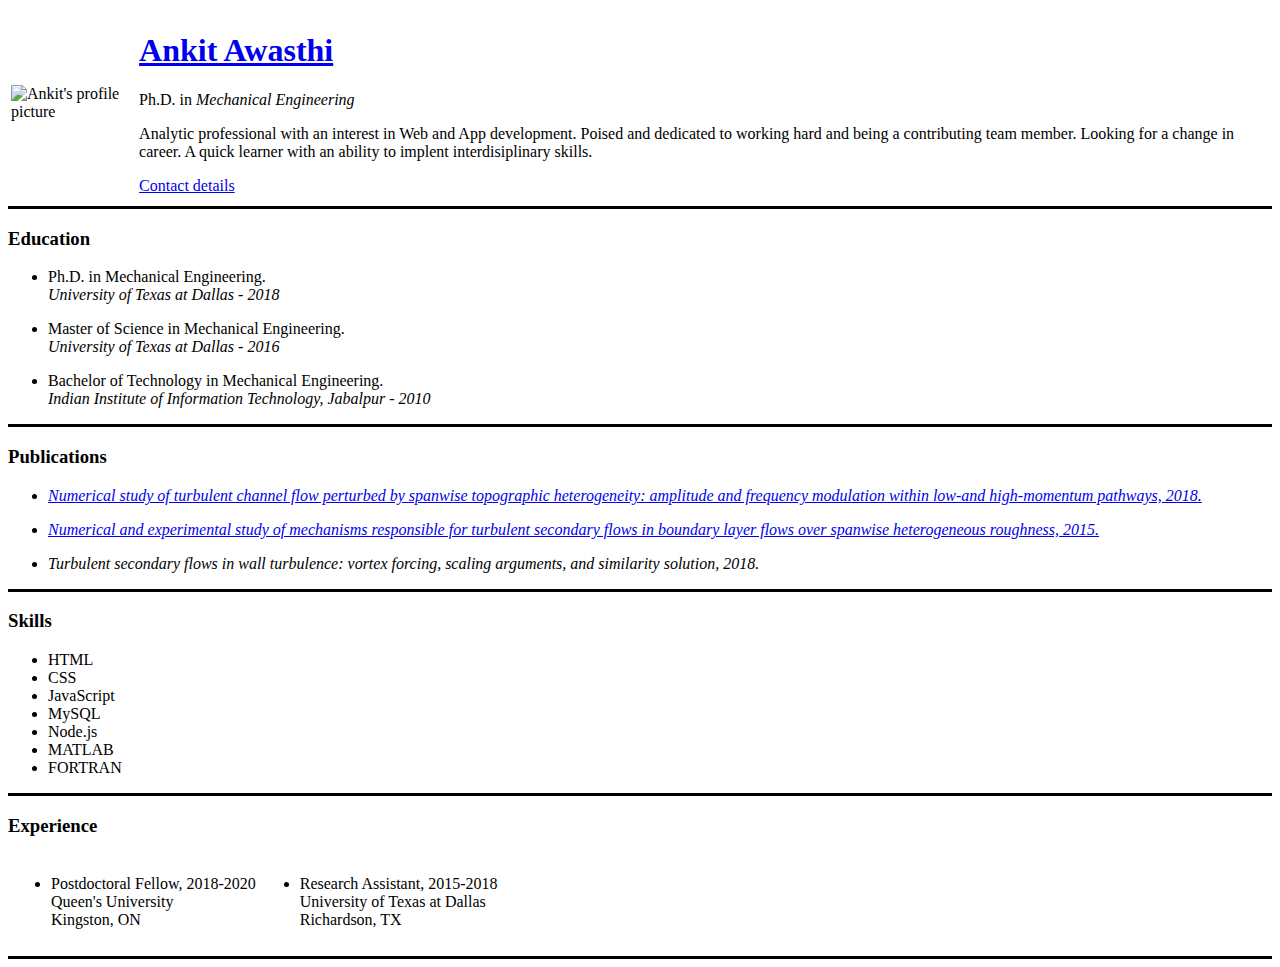
==== index.html @ 78824fb4 "CV Files" ====
<!DOCTYPE html>
<html lang="en" dir="ltr">

<head>
  <meta charset="utf-8">
  <title>Ankit's Personal Site</title>
</head>

<body>
  <table>
    <tr>
      <td><img src="https://i1.rgstatic.net/ii/profile.image/652684646432768-1532623554413_Q512/Ankit_Awasthi7.jpg" alt="Ankit's profile picture" width="200"></td>
      <td>
        <h1><a href="https://www.linkedin.com/in/ankit-awasthi/?originalSubdomain=ca">Ankit Awasthi</a></h1>
        <p>Ph.D. in <em>Mechanical Engineering</em></p>
        <p>Analytic professional with an interest in Web and App development.
          Poised and dedicated to working hard and being a contributing team member.
          Looking for a change in career. A quick learner with an ability to implent interdisiplinary skills.
        </p>
        <a href="contacts.html">Contact details</a>
      </td>
    </tr>
  </table>

  <hr size='3' color='black'>
  <h3>Education</h3>
  <ul>
    <li>
      <p>Ph.D. in Mechanical Engineering. <br><em>University of Texas at Dallas - 2018</em></p>
    </li>
    <li>
      <p>Master of Science in Mechanical Engineering. <br><em>University of Texas at Dallas - 2016</em></p>
    </li>
    <li>
      <p>Bachelor of Technology in Mechanical Engineering. <br><em>Indian Institute of Information Technology, Jabalpur - 2010</em></p>
    </li>
  </ul>
  <hr size='3' color='black'>
  <h3>Publications</h3>
  <ul>
    <li>
      <p><em><a href="https://utd-ir.tdl.org/bitstream/handle/10735.1/6992/JECS-5767-260254.46.pdf?sequence=1">
            Numerical study of turbulent channel flow perturbed by spanwise topographic heterogeneity: amplitude and frequency modulation within low-and high-momentum pathways, 2018.
          </a></em></p>
    </li>
    <li>
      <p><em><a href="https://www.researchgate.net/publication/276117827_Numerical_and_experimental_study_of_mechanisms_responsible_for_turbulent_secondary_flows_in_boundary_layer_flows_over_spanwise_heterogeneous_roughness">
            Numerical and experimental study of mechanisms responsible for turbulent secondary flows in boundary layer flows over spanwise heterogeneous roughness, 2015.
          </a></em></p>
    </li>
    <li>
      <p><em>Turbulent secondary flows in wall turbulence: vortex forcing, scaling arguments, and similarity solution, 2018.</em></p>
    </li>
  </ul>
  <hr size='3' color='black'>
  <h3>Skills</h3>
  <ul>
    <li>HTML</li>
    <li>CSS</li>
    <li>JavaScript</li>
    <li>MySQL</li>
    <li>Node.js</li>
    <li>MATLAB</li>
    <li>FORTRAN</li>
  </ul>
  <hr size='3' color='black'>
  <h3>Experience</h3>
  <table>
    <tr>
      <td>
        <ul>
          <li>
            <p>Postdoctoral Fellow, 2018-2020 <br> Queen's University <br> Kingston, ON </p>
          </li>
        </ul>
      </td>
      <td>
        <ul>
          <li>
            <p>Research Assistant, 2015-2018 <br> University of Texas at Dallas <br> Richardson, TX </p>
          </li>
        </ul>
      </td>
    </tr>
  </table>

  <hr size='3' color='black'>

</body>

</html>
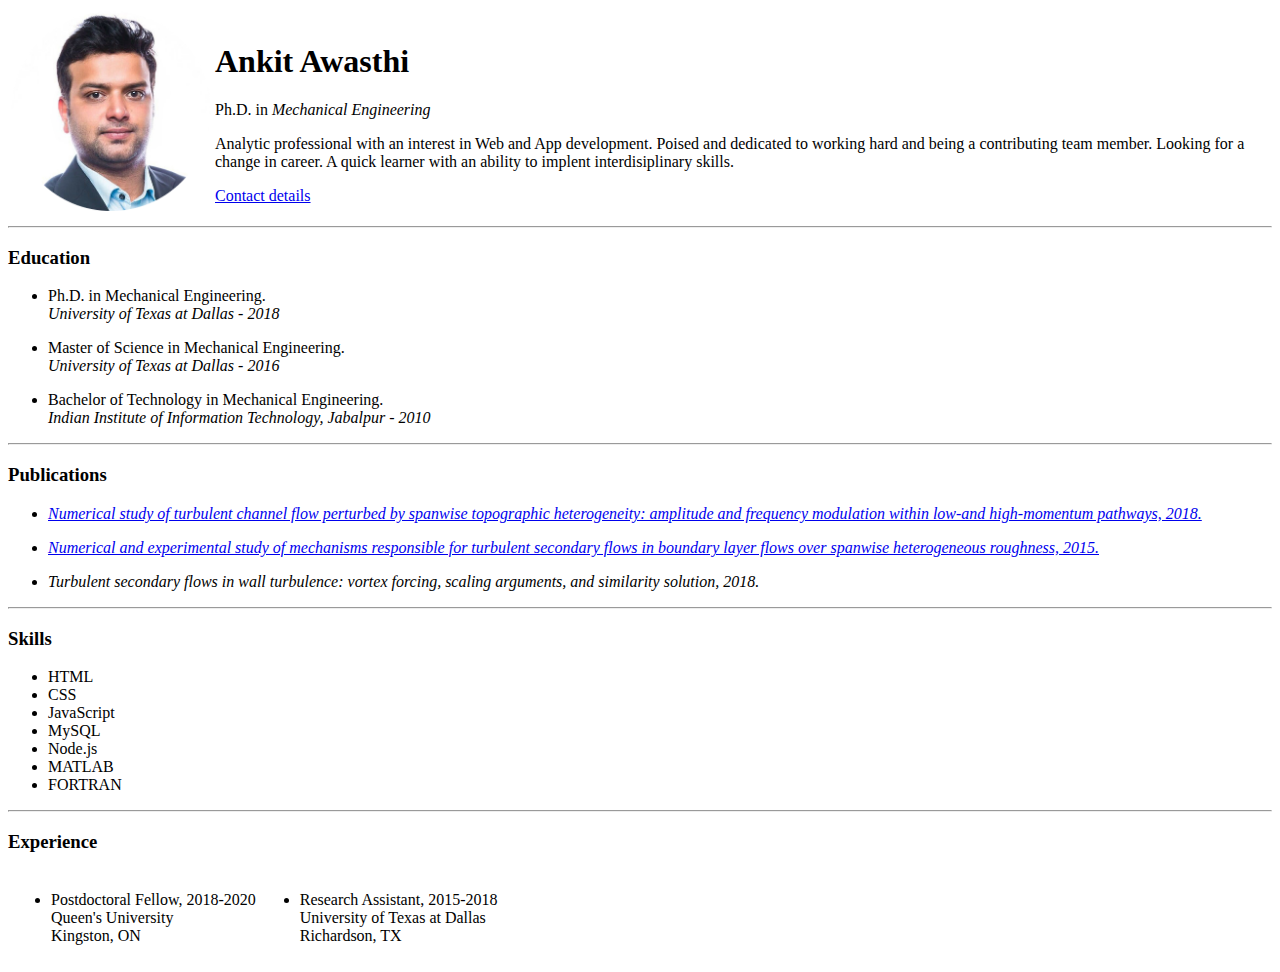
==== commit bf926c66: "Add files via upload" ====
--- a/index.html
+++ b/index.html
@@ -4,14 +4,15 @@
 <head>
   <meta charset="utf-8">
   <title>Ankit's Personal Site</title>
+  <link rel="stylesheet" href="css/styles.css">
 </head>
 
 <body>
   <table>
     <tr>
-      <td><img src="https://i1.rgstatic.net/ii/profile.image/652684646432768-1532623554413_Q512/Ankit_Awasthi7.jpg" alt="Ankit's profile picture" width="200"></td>
+      <td><img src="ankit_image.png" alt="Ankit's profile picture" width="200"></td>
       <td>
-        <h1><a href="https://www.linkedin.com/in/ankit-awasthi/?originalSubdomain=ca">Ankit Awasthi</a></h1>
+        <h1>Ankit Awasthi</h1>
         <p>Ph.D. in <em>Mechanical Engineering</em></p>
         <p>Analytic professional with an interest in Web and App development.
           Poised and dedicated to working hard and being a contributing team member.
@@ -22,7 +23,7 @@
     </tr>
   </table>
 
-  <hr size='3' color='black'>
+  <hr>
   <h3>Education</h3>
   <ul>
     <li>
@@ -35,7 +36,7 @@
       <p>Bachelor of Technology in Mechanical Engineering. <br><em>Indian Institute of Information Technology, Jabalpur - 2010</em></p>
     </li>
   </ul>
-  <hr size='3' color='black'>
+  <hr>
   <h3>Publications</h3>
   <ul>
     <li>
@@ -52,7 +53,7 @@
       <p><em>Turbulent secondary flows in wall turbulence: vortex forcing, scaling arguments, and similarity solution, 2018.</em></p>
     </li>
   </ul>
-  <hr size='3' color='black'>
+  <hr>
   <h3>Skills</h3>
   <ul>
     <li>HTML</li>
@@ -63,7 +64,7 @@
     <li>MATLAB</li>
     <li>FORTRAN</li>
   </ul>
-  <hr size='3' color='black'>
+  <hr>
   <h3>Experience</h3>
   <table>
     <tr>
@@ -83,9 +84,6 @@
       </td>
     </tr>
   </table>
-
-  <hr size='3' color='black'>
-
 </body>
 
 </html>
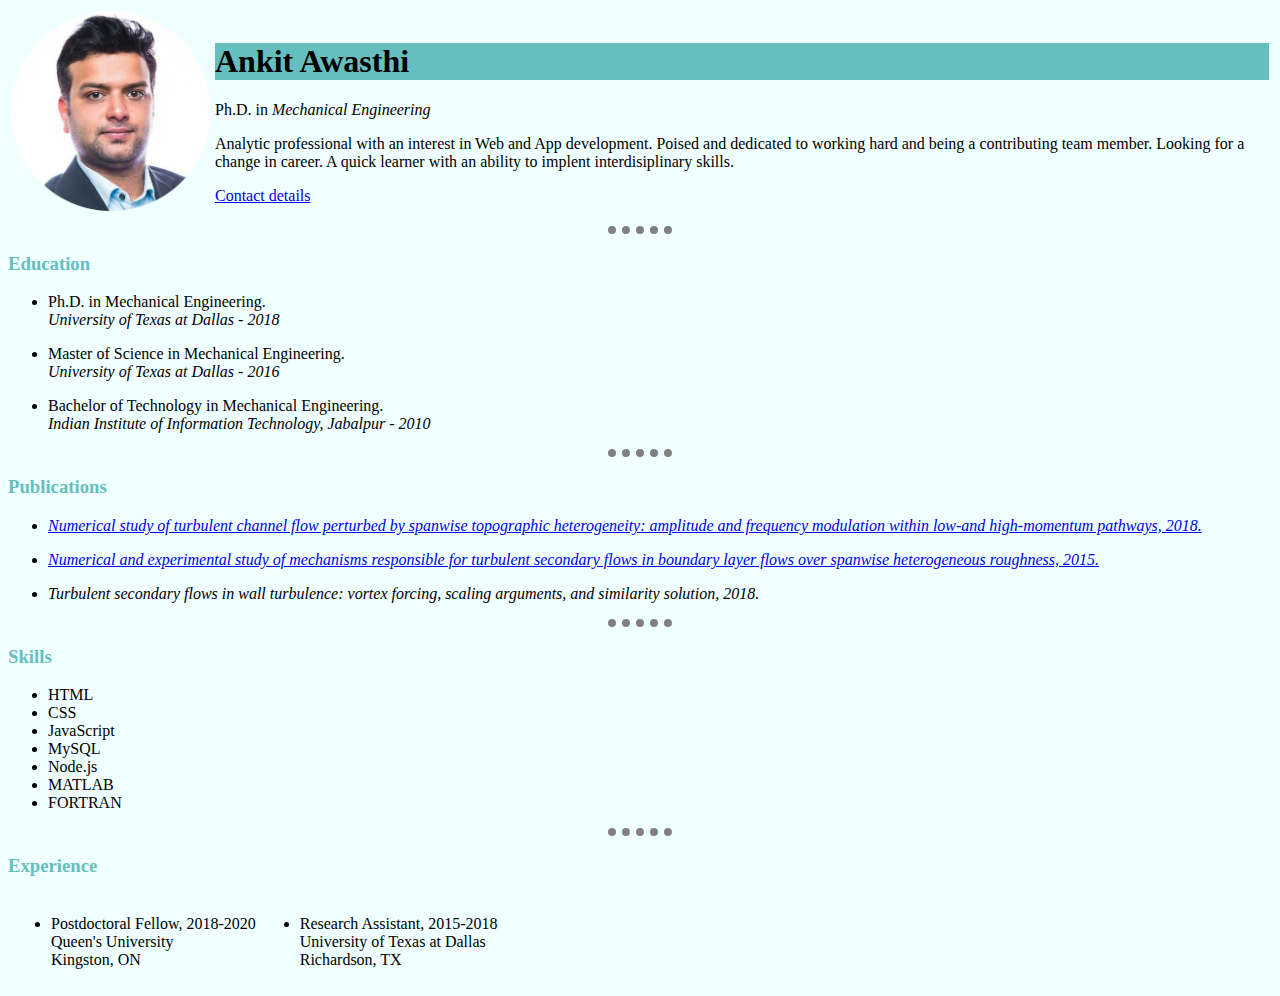
==== commit 1f7a6a40: "Update index.html" ====
--- a/index.html
+++ b/index.html
@@ -4,7 +4,7 @@
 <head>
   <meta charset="utf-8">
   <title>Ankit's Personal Site</title>
-  <link rel="stylesheet" href="css/styles.css">
+  <link rel="stylesheet" href="styles.css">
 </head>
 
 <body>
--- a/styles.css
+++ b/styles.css
@@ -0,0 +1,19 @@
+body {
+  background-color: Azure;
+}
+
+hr {
+  border-style: none;
+  border-top-style: dotted;
+  border-color: grey;
+  border-width: 8px;
+  width: 5%;
+}
+
+h3 {
+  color: #66BFBF;
+}
+
+h1 {
+  background-color: #66BFBF; 
+}
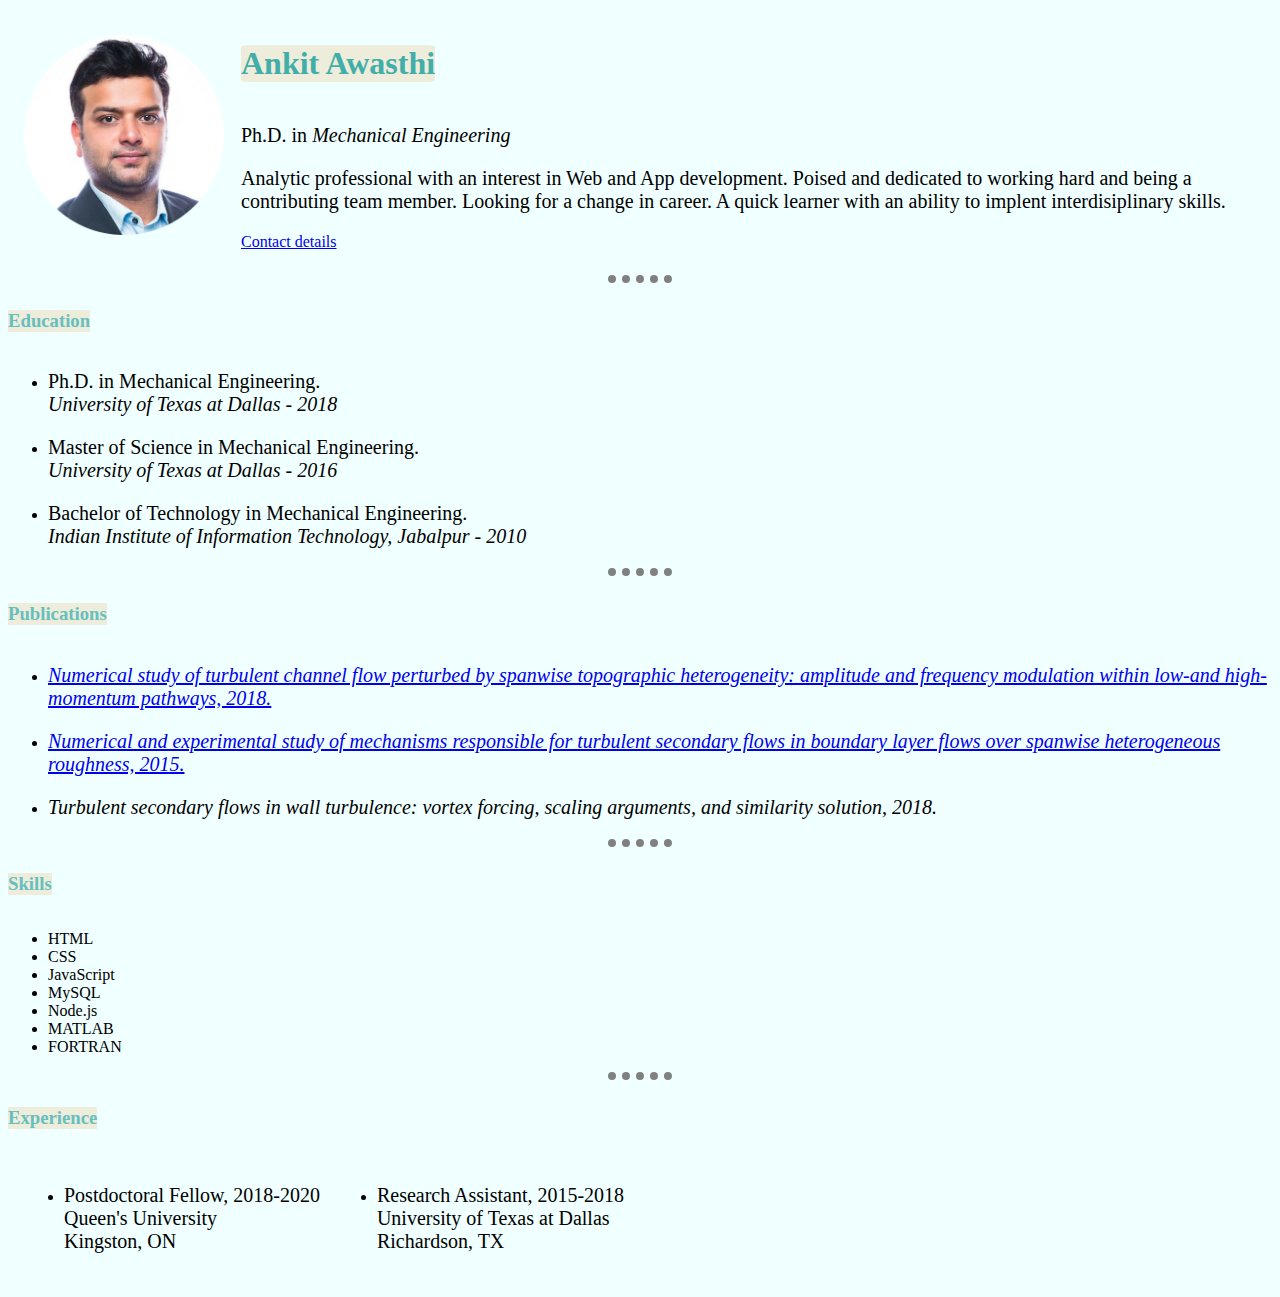
==== commit df610748: "Add files via upload" ====
--- a/index.html
+++ b/index.html
@@ -4,7 +4,7 @@
 <head>
   <meta charset="utf-8">
   <title>Ankit's Personal Site</title>
-  <link rel="stylesheet" href="styles.css">
+  <link rel="stylesheet" href="css/styles.css">
 </head>
 
 <body>
@@ -12,13 +12,13 @@
     <tr>
       <td><img src="ankit_image.png" alt="Ankit's profile picture" width="200"></td>
       <td>
-        <h1>Ankit Awasthi</h1>
+        <h1 id="mainHeading">Ankit Awasthi</h1>
         <p>Ph.D. in <em>Mechanical Engineering</em></p>
         <p>Analytic professional with an interest in Web and App development.
           Poised and dedicated to working hard and being a contributing team member.
           Looking for a change in career. A quick learner with an ability to implent interdisiplinary skills.
         </p>
-        <a href="contacts.html">Contact details</a>
+        <a class="contacts" href="contacts.html">Contact details</a>
       </td>
     </tr>
   </table>
--- a/css/styles.css
+++ b/css/styles.css
@@ -0,0 +1,41 @@
+body {
+  background-color: Azure;
+  display: inline-block;
+  vertical-align: middle;
+}
+
+hr {
+  border-style: none;
+  border-top-style: dotted;
+  border-color: grey;
+  border-width: 8px;
+  width: 5%;
+}
+
+h3 {
+  background-color: #eeecda;
+  display:inline-block;
+  color: #66BFBF;
+}
+
+h1 {
+  background-color: #eeecda;
+  display:inline-block;
+  border-radius: 5%;
+  color: #41aea9
+}
+
+table {
+  border-spacing: 15px;
+}
+
+p {
+  font-size: 20px;
+}
+
+
+/***************************** ID Selector ************************************
+#mainHeading {
+  background-color: red;
+}
+*/
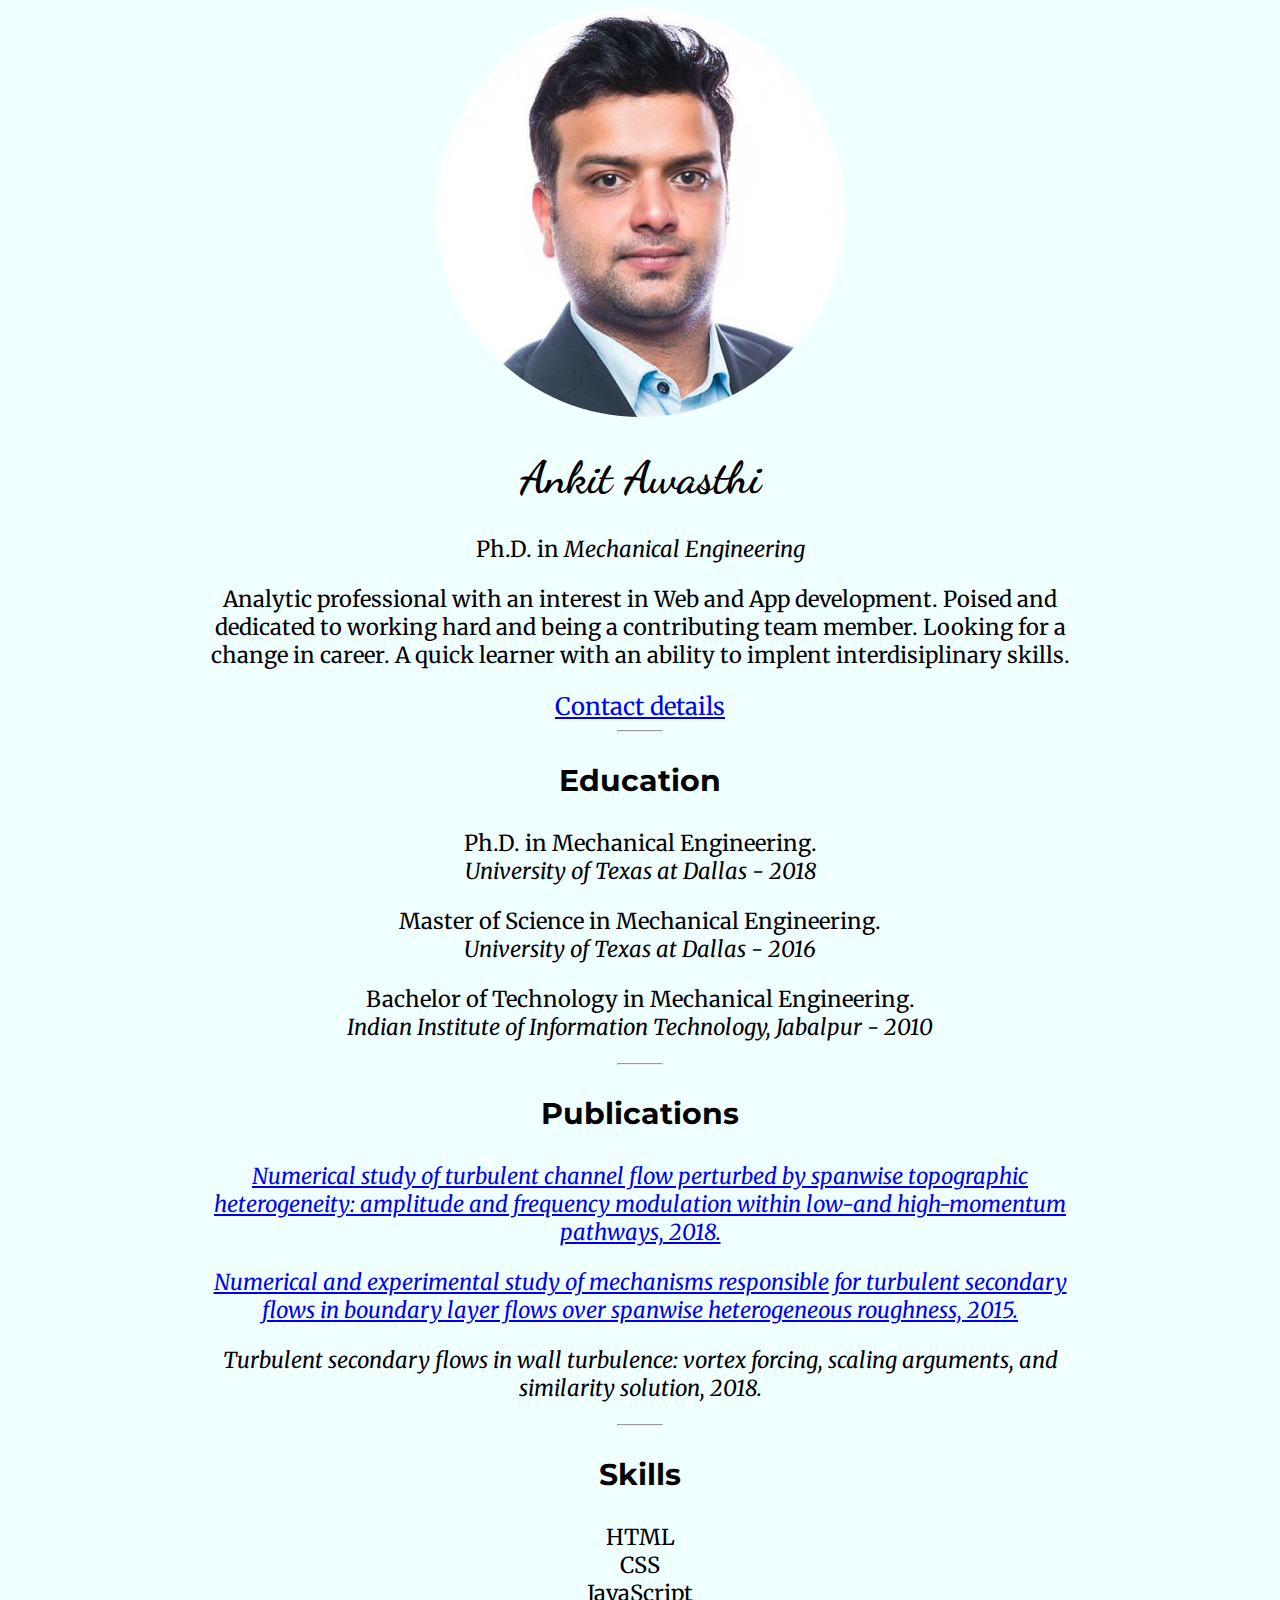
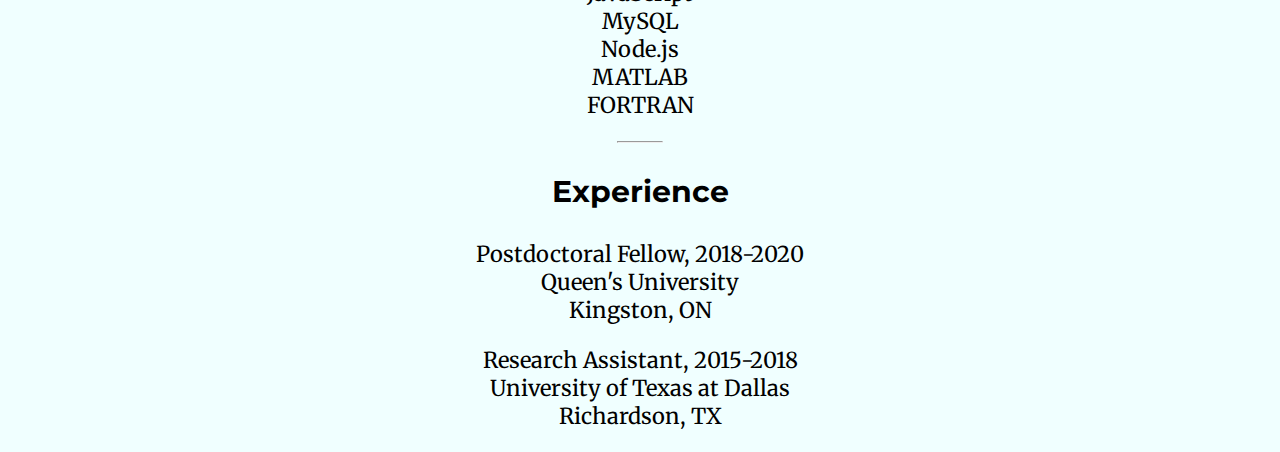
==== commit e6b87987: "Add files via upload" ====
--- a/index.html
+++ b/index.html
@@ -5,85 +5,70 @@
   <meta charset="utf-8">
   <title>Ankit's Personal Site</title>
   <link rel="stylesheet" href="css/styles.css">
+  <link href="https://fonts.googleapis.com/css2?family=Merriweather:ital,wght@1,300&family=Montserrat:wght@100&family=Sacramento&display=swap" rel="stylesheet">
+  <link href="https://fonts.googleapis.com/css2?family=Dancing+Script:wght@500&display=swap" rel="stylesheet">
 </head>
 
 <body>
-  <table>
-    <tr>
-      <td><img src="ankit_image.png" alt="Ankit's profile picture" width="200"></td>
-      <td>
-        <h1 id="mainHeading">Ankit Awasthi</h1>
-        <p>Ph.D. in <em>Mechanical Engineering</em></p>
-        <p>Analytic professional with an interest in Web and App development.
-          Poised and dedicated to working hard and being a contributing team member.
-          Looking for a change in career. A quick learner with an ability to implent interdisiplinary skills.
-        </p>
-        <a class="contacts" href="contacts.html">Contact details</a>
-      </td>
-    </tr>
-  </table>
+  <div class="ankitProfile">
+    <img src="ankit_image.png" alt="ankit-profile-img">
+  </div>
+  <div class="aboutMe">
+    <h1 id="mainHeading">Ankit Awasthi</h1>
+    <p>Ph.D. in <em>Mechanical Engineering</em></p>
+    <p>Analytic professional with an interest in Web and App development.
+      Poised and dedicated to working hard and being a contributing team member.
+      Looking for a change in career. A quick learner with an ability to implent interdisiplinary skills.
+    </p>
+  </div>
+  <div class="contactDetals">
+    <a class="contacts" href="contacts.html">Contact details</a>
+  </div>
+  <hr>
+  <div class="education">
+    <h3>Education</h3>
+    <p>Ph.D. in Mechanical Engineering. <br><em>University of Texas at Dallas - 2018</em></p>
+    <p>Master of Science in Mechanical Engineering. <br><em>University of Texas at Dallas - 2016</em></p>
+    <p>Bachelor of Technology in Mechanical Engineering. <br><em>Indian Institute of Information Technology, Jabalpur - 2010</em></p>
+  </div>
+  <hr>
+  <div class="publications">
+    <h3>Publications</h3>
+
+    <p><em><a href="https://utd-ir.tdl.org/bitstream/handle/10735.1/6992/JECS-5767-260254.46.pdf?sequence=1">
+          Numerical study of turbulent channel flow perturbed by spanwise topographic heterogeneity: amplitude and frequency modulation within low-and high-momentum pathways, 2018.
+        </a></em></p>
+    <p><em><a href="https://www.researchgate.net/publication/276117827_Numerical_and_experimental_study_of_mechanisms_responsible_for_turbulent_secondary_flows_in_boundary_layer_flows_over_spanwise_heterogeneous_roughness">
+          Numerical and experimental study of mechanisms responsible for turbulent secondary flows in boundary layer flows over spanwise heterogeneous roughness, 2015.
+        </a></em></p>
+    <p><em>Turbulent secondary flows in wall turbulence: vortex forcing, scaling arguments, and similarity solution, 2018.</em></p>
+  </div>
 
   <hr>
-  <h3>Education</h3>
-  <ul>
-    <li>
-      <p>Ph.D. in Mechanical Engineering. <br><em>University of Texas at Dallas - 2018</em></p>
-    </li>
-    <li>
-      <p>Master of Science in Mechanical Engineering. <br><em>University of Texas at Dallas - 2016</em></p>
-    </li>
-    <li>
-      <p>Bachelor of Technology in Mechanical Engineering. <br><em>Indian Institute of Information Technology, Jabalpur - 2010</em></p>
-    </li>
-  </ul>
+  <div class="skills">
+    <h3>Skills</h3>
+    <p>
+      HTML <br>
+      CSS <br>
+      JavaScript <br>
+      MySQL <br>
+      Node.js <br>
+      MATLAB <br>
+      FORTRAN <br>
+    </p>
+
+
+  </div>
+
   <hr>
-  <h3>Publications</h3>
-  <ul>
-    <li>
-      <p><em><a href="https://utd-ir.tdl.org/bitstream/handle/10735.1/6992/JECS-5767-260254.46.pdf?sequence=1">
-            Numerical study of turbulent channel flow perturbed by spanwise topographic heterogeneity: amplitude and frequency modulation within low-and high-momentum pathways, 2018.
-          </a></em></p>
-    </li>
-    <li>
-      <p><em><a href="https://www.researchgate.net/publication/276117827_Numerical_and_experimental_study_of_mechanisms_responsible_for_turbulent_secondary_flows_in_boundary_layer_flows_over_spanwise_heterogeneous_roughness">
-            Numerical and experimental study of mechanisms responsible for turbulent secondary flows in boundary layer flows over spanwise heterogeneous roughness, 2015.
-          </a></em></p>
-    </li>
-    <li>
-      <p><em>Turbulent secondary flows in wall turbulence: vortex forcing, scaling arguments, and similarity solution, 2018.</em></p>
-    </li>
-  </ul>
-  <hr>
-  <h3>Skills</h3>
-  <ul>
-    <li>HTML</li>
-    <li>CSS</li>
-    <li>JavaScript</li>
-    <li>MySQL</li>
-    <li>Node.js</li>
-    <li>MATLAB</li>
-    <li>FORTRAN</li>
-  </ul>
-  <hr>
-  <h3>Experience</h3>
-  <table>
-    <tr>
-      <td>
-        <ul>
-          <li>
-            <p>Postdoctoral Fellow, 2018-2020 <br> Queen's University <br> Kingston, ON </p>
-          </li>
-        </ul>
-      </td>
-      <td>
-        <ul>
-          <li>
-            <p>Research Assistant, 2015-2018 <br> University of Texas at Dallas <br> Richardson, TX </p>
-          </li>
-        </ul>
-      </td>
-    </tr>
-  </table>
+
+  <div class="experience">
+    <h3>Experience</h3>
+
+    <p>Postdoctoral Fellow, 2018-2020 <br> Queen's University <br> Kingston, ON </p>
+    <p>Research Assistant, 2015-2018 <br> University of Texas at Dallas <br> Richardson, TX </p>
+  </div>
+
 </body>
 
 </html>
--- a/css/styles.css
+++ b/css/styles.css
@@ -1,37 +1,44 @@
 body {
   background-color: Azure;
-  display: inline-block;
-  vertical-align: middle;
+  text-align: center;
+  font-family: 'Merriweather', serif;
+  margin-left: 100px;
+  margin-right: 100px;
+  padding-left: 100px;
+  padding-right: 100px;
 }
 
 hr {
-  border-style: none;
-  border-top-style: dotted;
-  border-color: grey;
-  border-width: 8px;
   width: 5%;
 }
 
-h3 {
-  background-color: #eeecda;
-  display:inline-block;
-  color: #66BFBF;
+h1 {
+  font-size: 45px;
+  font-family: 'Dancing Script', cursive;
 }
 
-h1 {
-  background-color: #eeecda;
-  display:inline-block;
-  border-radius: 5%;
-  color: #41aea9
-}
 
-table {
-  border-spacing: 15px;
+h3 {
+  font-size: 30px;
+  font-family: 'Montserrat', sans-serif;
 }
 
 p {
-  font-size: 20px;
+  font-size: 22px;
 }
+
+a {
+
+}
+
+
+ul {
+}
+
+.contacts {
+  font-size: 24px;
+}
+
 
 
 /***************************** ID Selector ************************************
